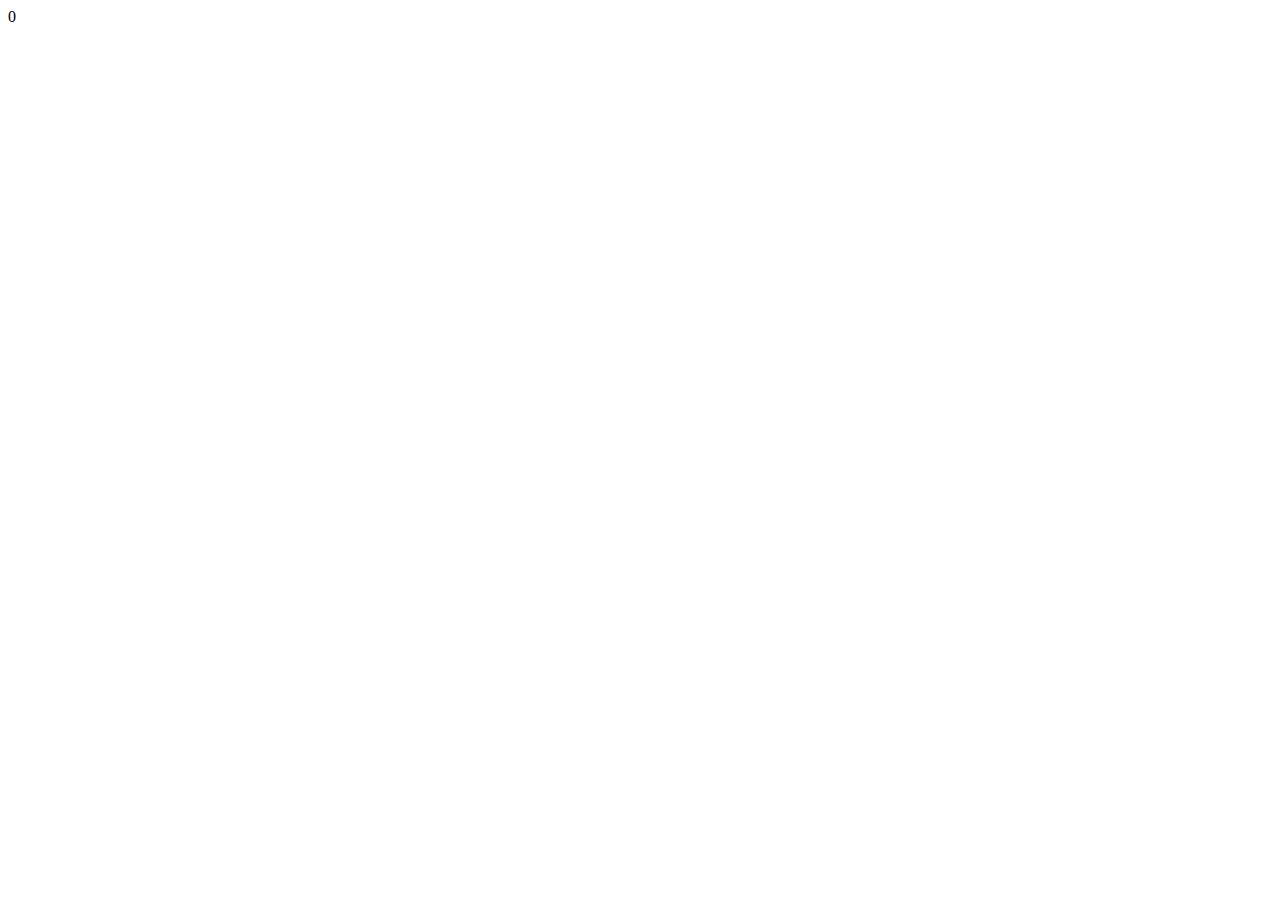
==== index.html @ 65d6eb9d "I have added one more image here Change the image #1" ====
<!DOCTYPE html>
<html lang="en">

<head>
  <meta charset="UTF-8">
  <meta name="viewport" content="width=device-width, initial-scale=1.0">
  <title>Puzzle-App</title>
  <link rel="stylesheet" href="style.css">
</head>

<body>
  <div id='puz_box'>
    <div id='puz'>
      <i class='first' ondrop='drop(event)' ondragover='allowDrop(event)'></i>
      <i class='secon' ondrop='drop(event)' ondragover='allowDrop(event)'></i>
      <i class='third' ondrop='drop(event)' ondragover='allowDrop(event)'></i>
      <i class='fourt' ondrop='drop(event)' ondragover='allowDrop(event)'></i>
      <i class='fifth' ondrop='drop(event)' ondragover='allowDrop(event)'></i>
      <i class='sixth' ondrop='drop(event)' ondragover='allowDrop(event)'></i>
      <i class='seven' ondrop='drop(event)' ondragover='allowDrop(event)'></i>
      <i class='eight' ondrop='drop(event)' ondragover='allowDrop(event)'></i>
      <i class='ninth' ondrop='drop(event)' ondragover='allowDrop(event)'></i>
    </div>
    <div id='puzz'>
      <i class='third' draggable='true' ondragstart='drag(event)'></i>
      <i class='first' draggable='true' ondragstart='drag(event)'></i>
      <i class='secon' draggable='true' ondragstart='drag(event)'></i>
      <i class='fourt' draggable='true' ondragstart='drag(event)'></i>
      <i class='fifth' draggable='true' ondragstart='drag(event)'></i>
      <i class='sixth' draggable='true' ondragstart='drag(event)'></i>
      <i class='seven' draggable='true' ondragstart='drag(event)'></i>
      <i class='eight' draggable='true' ondragstart='drag(event)'></i>
      <i class='ninth' draggable='true' ondragstart='drag(event)'></i>
    </div>
  </div>
  <div id='clicks'>0</div>

  <script src="main.js"></script>
</body>

</html>
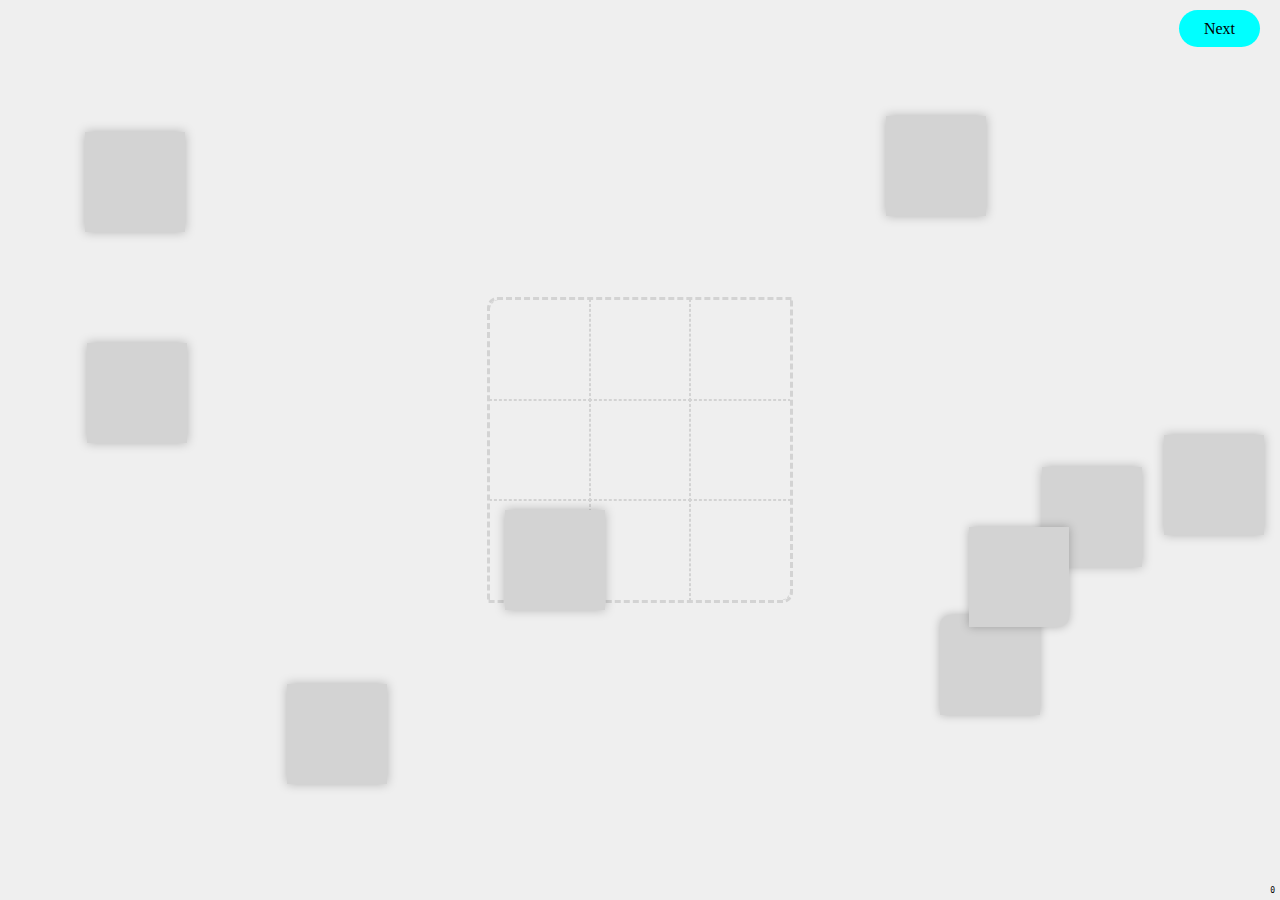
==== commit 5aa5dc36: "I have added one more image here Change added one more puzzle #3" ====
--- a/index.html
+++ b/index.html
@@ -34,7 +34,9 @@
     </div>
   </div>
   <div id='clicks'>0</div>
-
+  <div class="next"> 
+    <a href="puzzle2.html" style="border: 10px; text-decoration: none; background-color: aqua; padding: 10px 25px;border-radius: 30px; color: black;">Next</a>
+  </div>
   <script src="main.js"></script>
 </body>
 
--- a/style.css
+++ b/style.css
@@ -0,0 +1,135 @@
+:root {
+  --color: lightgray;
+  --border-radius: 10px;
+}
+
+body {
+  background: #efefef;
+  padding: 0;
+  margin: 0;
+  box-sizing: border-box;
+}
+
+#puz,
+#puzz {
+  position: absolute;
+  border-radius: var(--border-radius) 0 var(--border-radius) 0;
+  user-select: none;
+}
+
+#puz {
+  width: 300px;
+  height: 300px;
+  position: absolute;
+  top: 50%;
+  left: 50%;
+  transform: translate(-50%, -50%);
+  border: 3px dashed lightgray;
+  overflow: hidden;
+}
+
+#puzz {
+  left: 0;
+  top: 0;
+  border: 0;
+}
+
+#puz i {
+  float: left;
+  width: 100px;
+  height: 100px;
+  outline: 1px dashed lightgray;
+}
+
+#puzz i {
+  position: absolute;
+  width: 100px;
+  height: 100px;
+  background: var(--color);
+  background-image: var(--image);
+  background-size: 300px 300px;
+  cursor: move;
+  box-shadow: 0 0 10px rgba(0, 0, 0, .25);
+}
+
+.first {
+  border-top-left-radius: var(--border-radius);
+  background-position: left top !important;
+}
+
+.secon {
+  background-position: center top !important;
+}
+
+.third {
+  /*   border-top-right-radius:var(--border-radius); */
+  background-position: right top !important;
+}
+
+.fourt {
+  background-position: left center !important;
+}
+
+.fifth {
+  background-position: center center !important;
+}
+
+.sixth {
+  background-position: right center !important;
+}
+
+.seven {
+  /*   border-bottom-left-radius:var(--border-radius); */
+  background-position: left bottom !important;
+}
+
+.eight {
+  background-position: center bottom !important;
+}
+
+.ninth {
+  border-bottom-right-radius: var(--border-radius);
+  background-position: right bottom !important;
+}
+
+.clicked {
+  box-shadow: 0 0 0 4px gray !important;
+}
+
+.dropped {
+  background: var(--color);
+  background-image: var(--image);
+  background-size: 300px 300px;
+}
+
+.done {
+  opacity: 0;
+  pointer-events: none;
+}
+
+.allDone {
+  animation: allDone 1s linear forwards;
+  border: 3px solid lightgray !important;
+}
+
+.allDone i {
+  outline: 0 !important;
+}
+
+@keyframes allDone {
+  50% {
+    transform: translate(-50%, -50%) scale(1.2);
+  }
+}
+
+#clicks {
+  font-size: 8px;
+  font-family: monospace;
+  position: absolute;
+  bottom: 5px;
+  right: 5px;
+}
+.next{
+  text-align:end;
+  margin: 20px;
+}